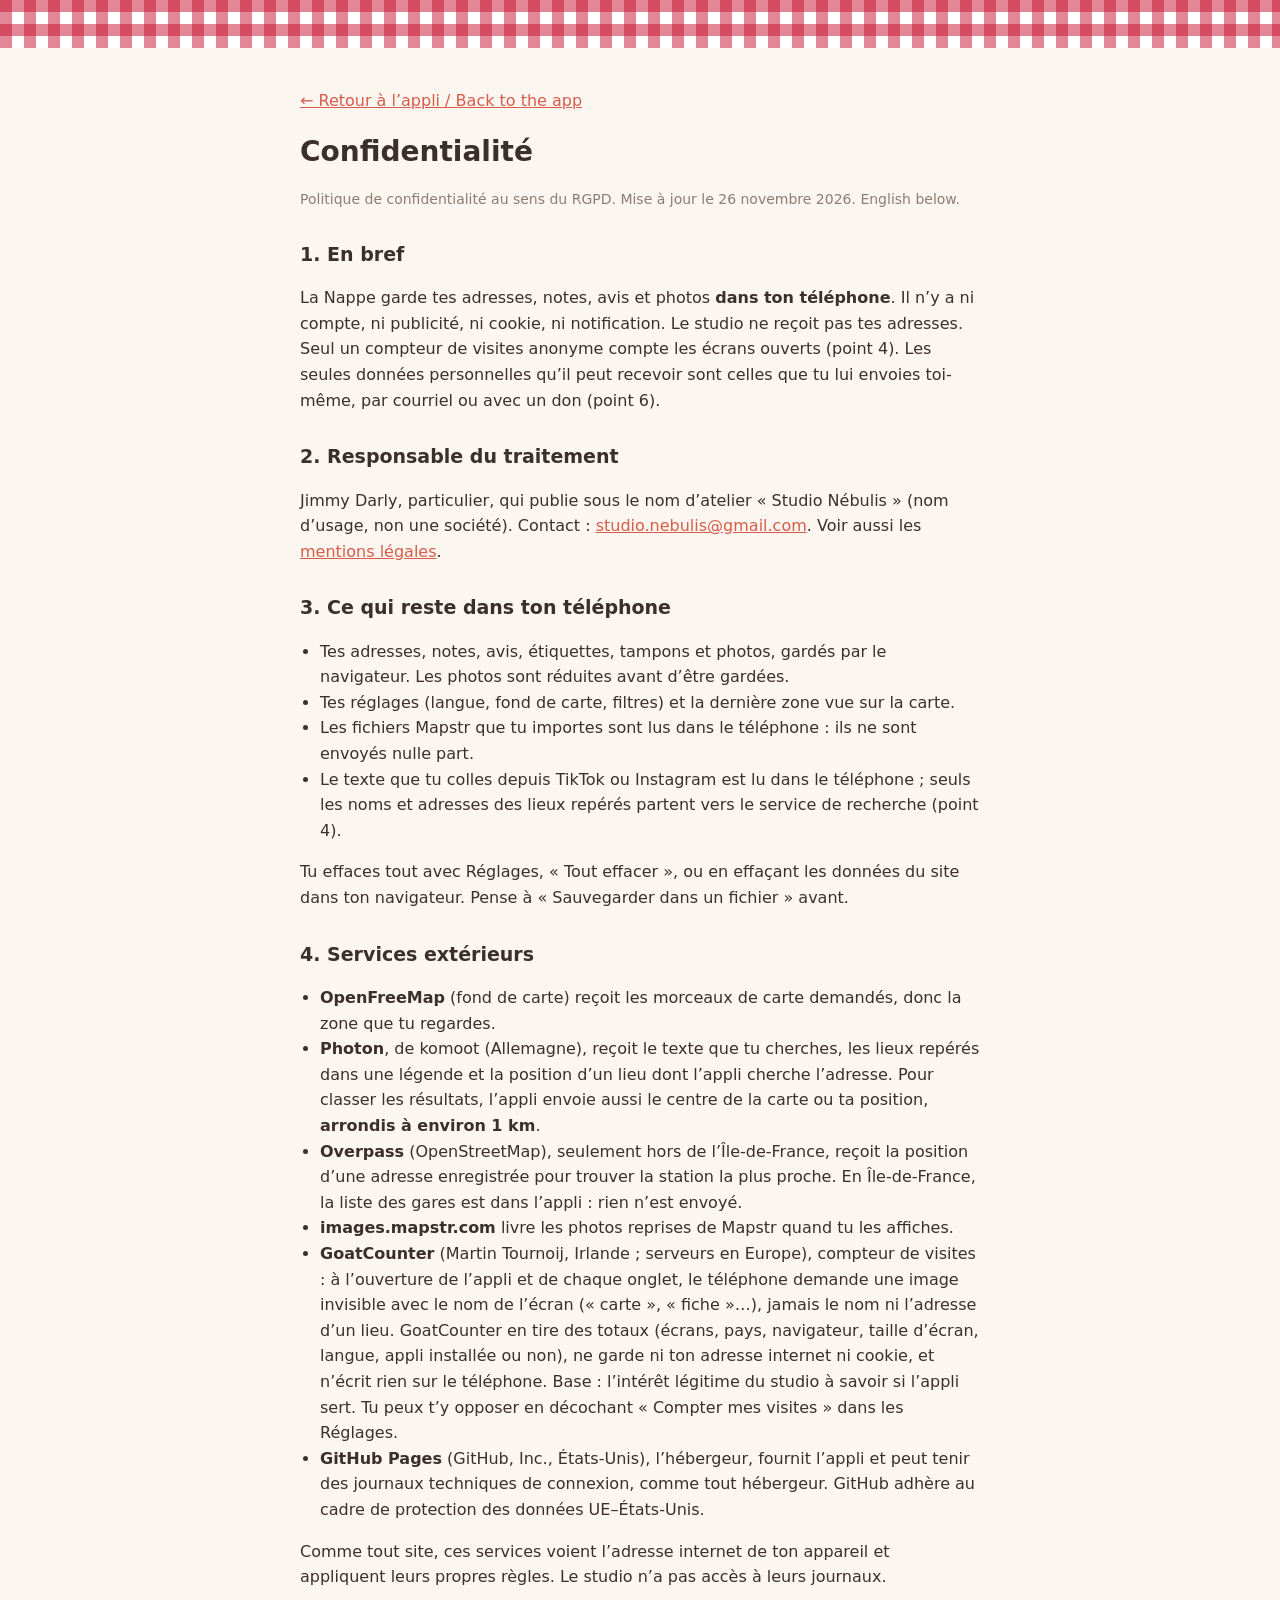
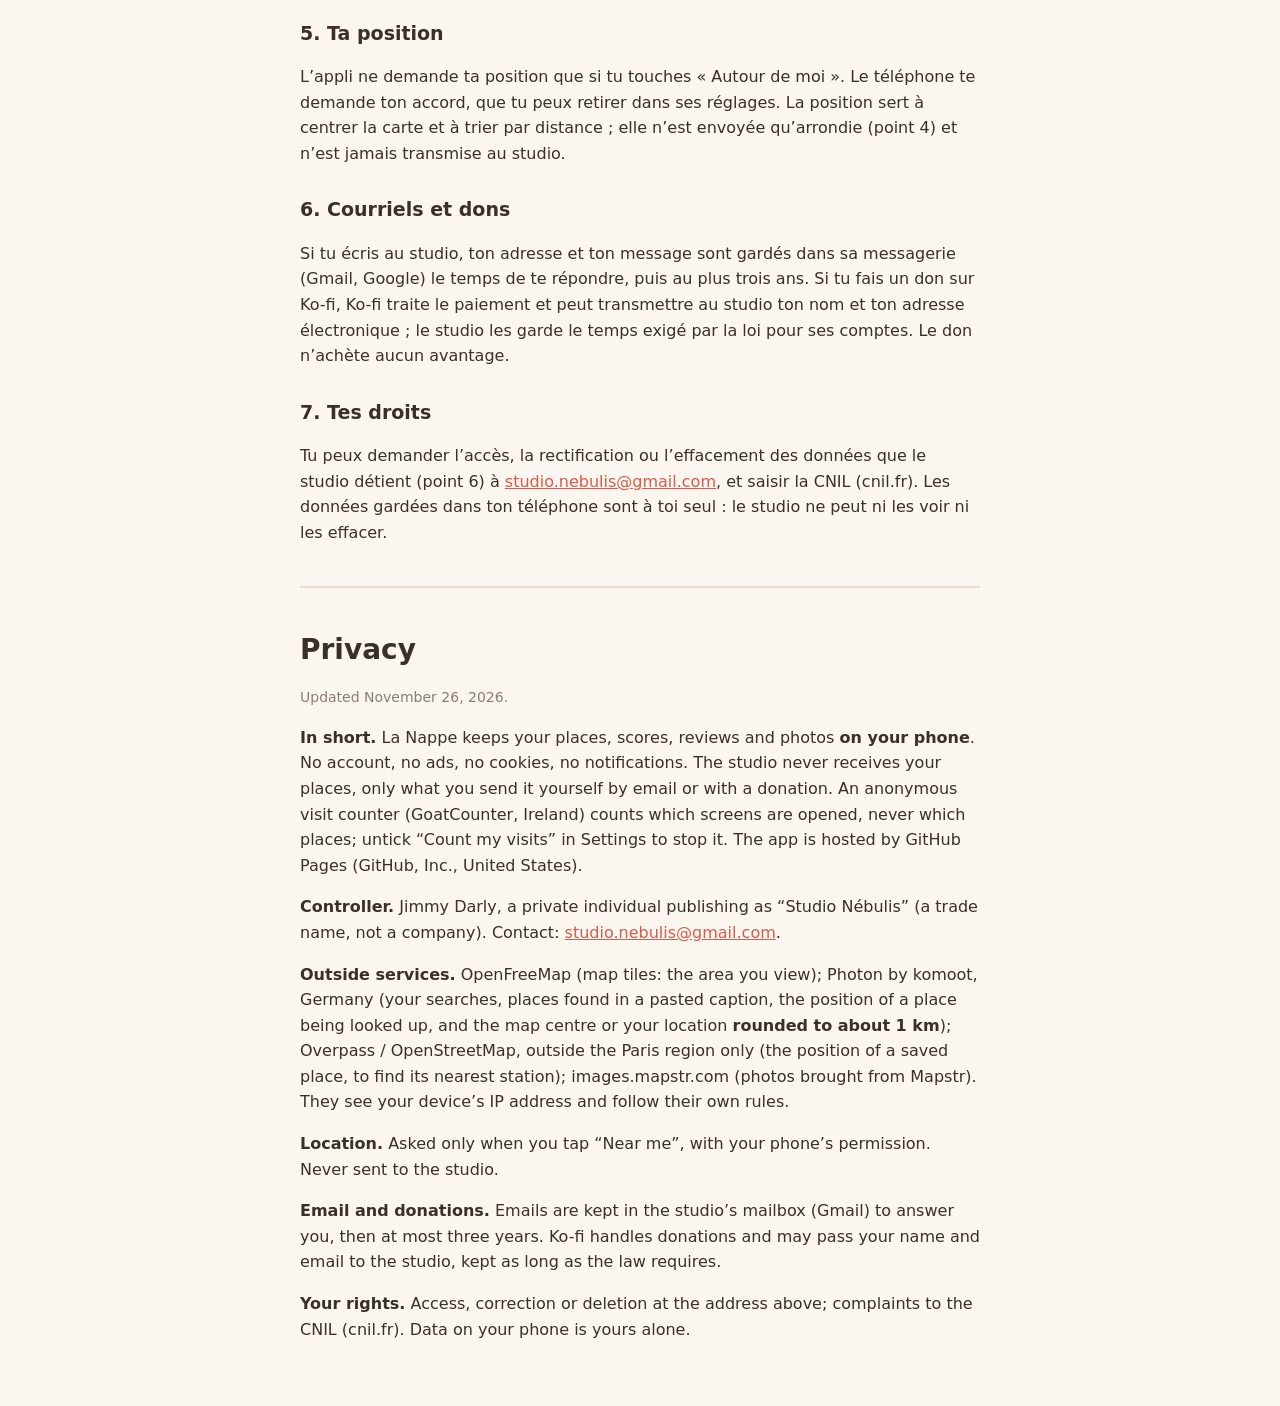
==== confidentialite.html @ ed3681a1 "Publication 20261126T2051" ====
<!doctype html>
<html lang="fr">
<head>
  <meta charset="utf-8" />
  <meta name="viewport" content="width=device-width, initial-scale=1" />
  <meta http-equiv="Content-Security-Policy" content="default-src 'none'; style-src 'unsafe-inline'; img-src 'self'; base-uri 'none'; form-action 'none'" />
  <title>La Nappe · Confidentialité</title>
  <link rel="icon" href="./icon-192.png" type="image/png" />
  <style>
    :root { color-scheme: light; --bg: #fbf6ef; --fg: #3b2f2a; --muted: #8b7d74; --a: #d85c49; --line: #ecdccc; }
    body { margin: 0; background: var(--bg); color: var(--fg); font: 16px/1.6 system-ui, -apple-system, 'Segoe UI', sans-serif; }
    .nappe { height: 48px; background-color: #fff; background-image: linear-gradient(90deg, #c8102e80 50%, transparent 50%), linear-gradient(#c8102e80 50%, transparent 50%); background-size: 24px 24px; }
    main { max-width: 680px; margin: 0 auto; padding: 24px 16px 48px; overflow-wrap: anywhere; }
    h1 { font-weight: 800; font-size: 28px; margin: 0 0 4px; }
    h2 { font-weight: 800; font-size: 19px; margin: 28px 0 8px; }
    ul { padding-left: 20px; }
    a { color: var(--a); }
    .muted { color: var(--muted); font-size: 14px; }
    hr { border: 0; border-top: 2px solid var(--line); margin: 40px 0; }
  </style>
</head>
<body>
<div class="nappe"></div>
<main>
  <p><a href="./#/reglages">← Retour à l’appli / Back to the app</a></p>
  <h1>Confidentialité</h1>
  <p class="muted">Politique de confidentialité au sens du RGPD. Mise à jour le 26 novembre 2026. English below.</p>

  <h2>1. En bref</h2>
  <p>La Nappe garde tes adresses, notes, avis et photos <strong>dans ton téléphone</strong>. Il n’y a ni compte, ni publicité, ni cookie, ni notification. Le studio ne reçoit pas tes adresses. Seul un compteur de visites anonyme compte les écrans ouverts (point 4). Les seules données personnelles qu’il peut recevoir sont celles que tu lui envoies toi-même, par courriel ou avec un don (point 6).</p>

  <h2>2. Responsable du traitement</h2>
  <p>Jimmy Darly, particulier, qui publie sous le nom d’atelier « Studio Nébulis » (nom d’usage, non une société). Contact : <a href="mailto:studio.nebulis@gmail.com">studio.nebulis@gmail.com</a>. Voir aussi les <a href="./mentions.html">mentions légales</a>.</p>

  <h2>3. Ce qui reste dans ton téléphone</h2>
  <ul>
    <li>Tes adresses, notes, avis, étiquettes, tampons et photos, gardés par le navigateur. Les photos sont réduites avant d’être gardées.</li>
    <li>Tes réglages (langue, fond de carte, filtres) et la dernière zone vue sur la carte.</li>
    <li>Les fichiers Mapstr que tu importes sont lus dans le téléphone : ils ne sont envoyés nulle part.</li>
    <li>Le texte que tu colles depuis TikTok ou Instagram est lu dans le téléphone ; seuls les noms et adresses des lieux repérés partent vers le service de recherche (point 4).</li>
  </ul>
  <p>Tu effaces tout avec Réglages, « Tout effacer », ou en effaçant les données du site dans ton navigateur. Pense à « Sauvegarder dans un fichier » avant.</p>

  <h2>4. Services extérieurs</h2>
  <ul>
    <li><strong>OpenFreeMap</strong> (fond de carte) reçoit les morceaux de carte demandés, donc la zone que tu regardes.</li>
    <li><strong>Photon</strong>, de komoot (Allemagne), reçoit le texte que tu cherches, les lieux repérés dans une légende et la position d’un lieu dont l’appli cherche l’adresse. Pour classer les résultats, l’appli envoie aussi le centre de la carte ou ta position, <strong>arrondis à environ 1 km</strong>.</li>
    <li><strong>Overpass</strong> (OpenStreetMap), seulement hors de l’Île-de-France, reçoit la position d’une adresse enregistrée pour trouver la station la plus proche. En Île-de-France, la liste des gares est dans l’appli : rien n’est envoyé.</li>
    <li><strong>images.mapstr.com</strong> livre les photos reprises de Mapstr quand tu les affiches.</li>
    <li><strong>GoatCounter</strong> (Martin Tournoij, Irlande ; serveurs en Europe), compteur de visites : à l’ouverture de l’appli et de chaque onglet, le téléphone demande une image invisible avec le nom de l’écran (« carte », « fiche »…), jamais le nom ni l’adresse d’un lieu. GoatCounter en tire des totaux (écrans, pays, navigateur, taille d’écran, langue, appli installée ou non), ne garde ni ton adresse internet ni cookie, et n’écrit rien sur le téléphone. Base : l’intérêt légitime du studio à savoir si l’appli sert. Tu peux t’y opposer en décochant « Compter mes visites » dans les Réglages.</li>
    <li><strong>GitHub Pages</strong> (GitHub, Inc., États-Unis), l’hébergeur, fournit l’appli et peut tenir des journaux techniques de connexion, comme tout hébergeur. GitHub adhère au cadre de protection des données UE–États-Unis.</li>
  </ul>
  <p>Comme tout site, ces services voient l’adresse internet de ton appareil et appliquent leurs propres règles. Le studio n’a pas accès à leurs journaux.</p>

  <h2>5. Ta position</h2>
  <p>L’appli ne demande ta position que si tu touches « Autour de moi ». Le téléphone te demande ton accord, que tu peux retirer dans ses réglages. La position sert à centrer la carte et à trier par distance ; elle n’est envoyée qu’arrondie (point 4) et n’est jamais transmise au studio.</p>

  <h2>6. Courriels et dons</h2>
  <p>Si tu écris au studio, ton adresse et ton message sont gardés dans sa messagerie (Gmail, Google) le temps de te répondre, puis au plus trois ans. Si tu fais un don sur Ko-fi, Ko-fi traite le paiement et peut transmettre au studio ton nom et ton adresse électronique ; le studio les garde le temps exigé par la loi pour ses comptes. Le don n’achète aucun avantage.</p>

  <h2>7. Tes droits</h2>
  <p>Tu peux demander l’accès, la rectification ou l’effacement des données que le studio détient (point 6) à <a href="mailto:studio.nebulis@gmail.com">studio.nebulis@gmail.com</a>, et saisir la CNIL (cnil.fr). Les données gardées dans ton téléphone sont à toi seul : le studio ne peut ni les voir ni les effacer.</p>

  <hr />
  <h1>Privacy</h1>
  <p class="muted">Updated November 26, 2026.</p>
  <p><strong>In short.</strong> La Nappe keeps your places, scores, reviews and photos <strong>on your phone</strong>. No account, no ads, no cookies, no notifications. The studio never receives your places, only what you send it yourself by email or with a donation. An anonymous visit counter (GoatCounter, Ireland) counts which screens are opened, never which places; untick “Count my visits” in Settings to stop it. The app is hosted by GitHub Pages (GitHub, Inc., United States).</p>
  <p><strong>Controller.</strong> Jimmy Darly, a private individual publishing as “Studio Nébulis” (a trade name, not a company). Contact: <a href="mailto:studio.nebulis@gmail.com">studio.nebulis@gmail.com</a>.</p>
  <p><strong>Outside services.</strong> OpenFreeMap (map tiles: the area you view); Photon by komoot, Germany (your searches, places found in a pasted caption, the position of a place being looked up, and the map centre or your location <strong>rounded to about 1 km</strong>); Overpass / OpenStreetMap, outside the Paris region only (the position of a saved place, to find its nearest station); images.mapstr.com (photos brought from Mapstr). They see your device’s IP address and follow their own rules.</p>
  <p><strong>Location.</strong> Asked only when you tap “Near me”, with your phone’s permission. Never sent to the studio.</p>
  <p><strong>Email and donations.</strong> Emails are kept in the studio’s mailbox (Gmail) to answer you, then at most three years. Ko-fi handles donations and may pass your name and email to the studio, kept as long as the law requires.</p>
  <p><strong>Your rights.</strong> Access, correction or deletion at the address above; complaints to the CNIL (cnil.fr). Data on your phone is yours alone.</p>
</main>
</body>
</html>
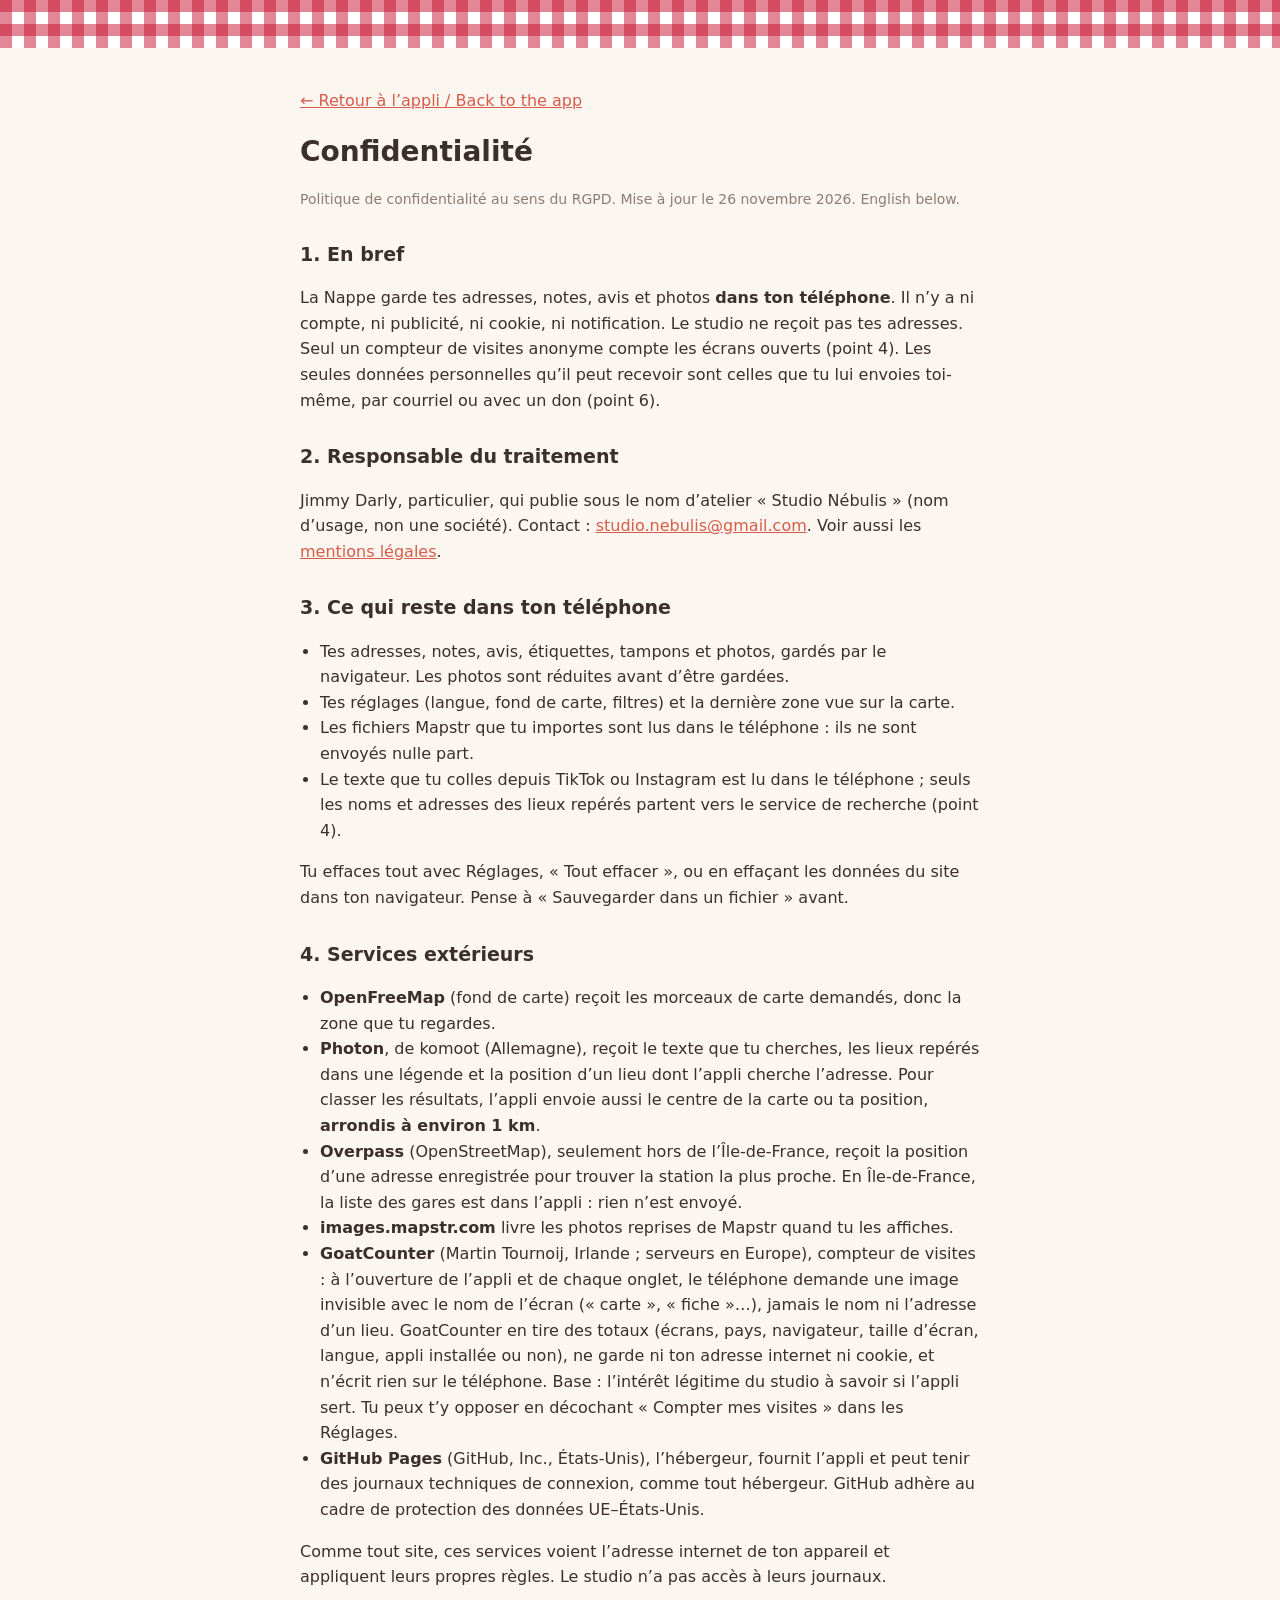
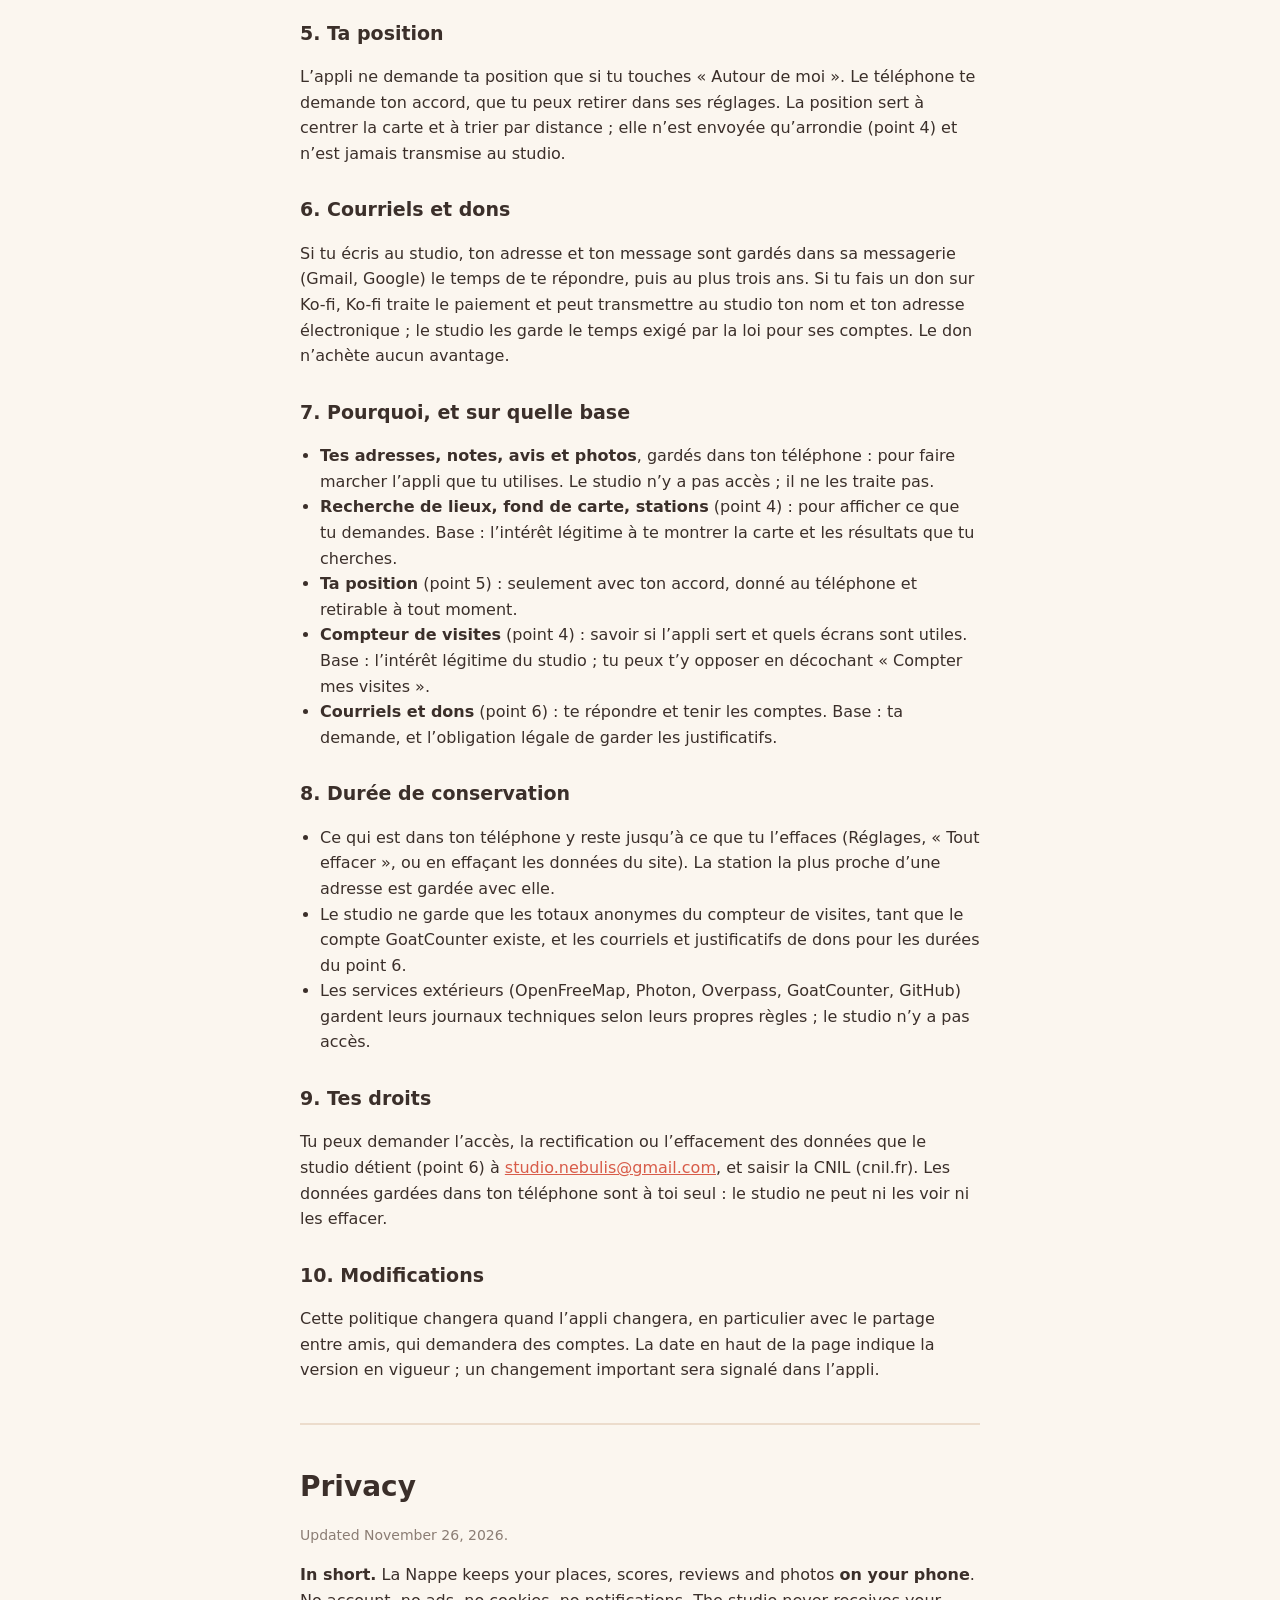
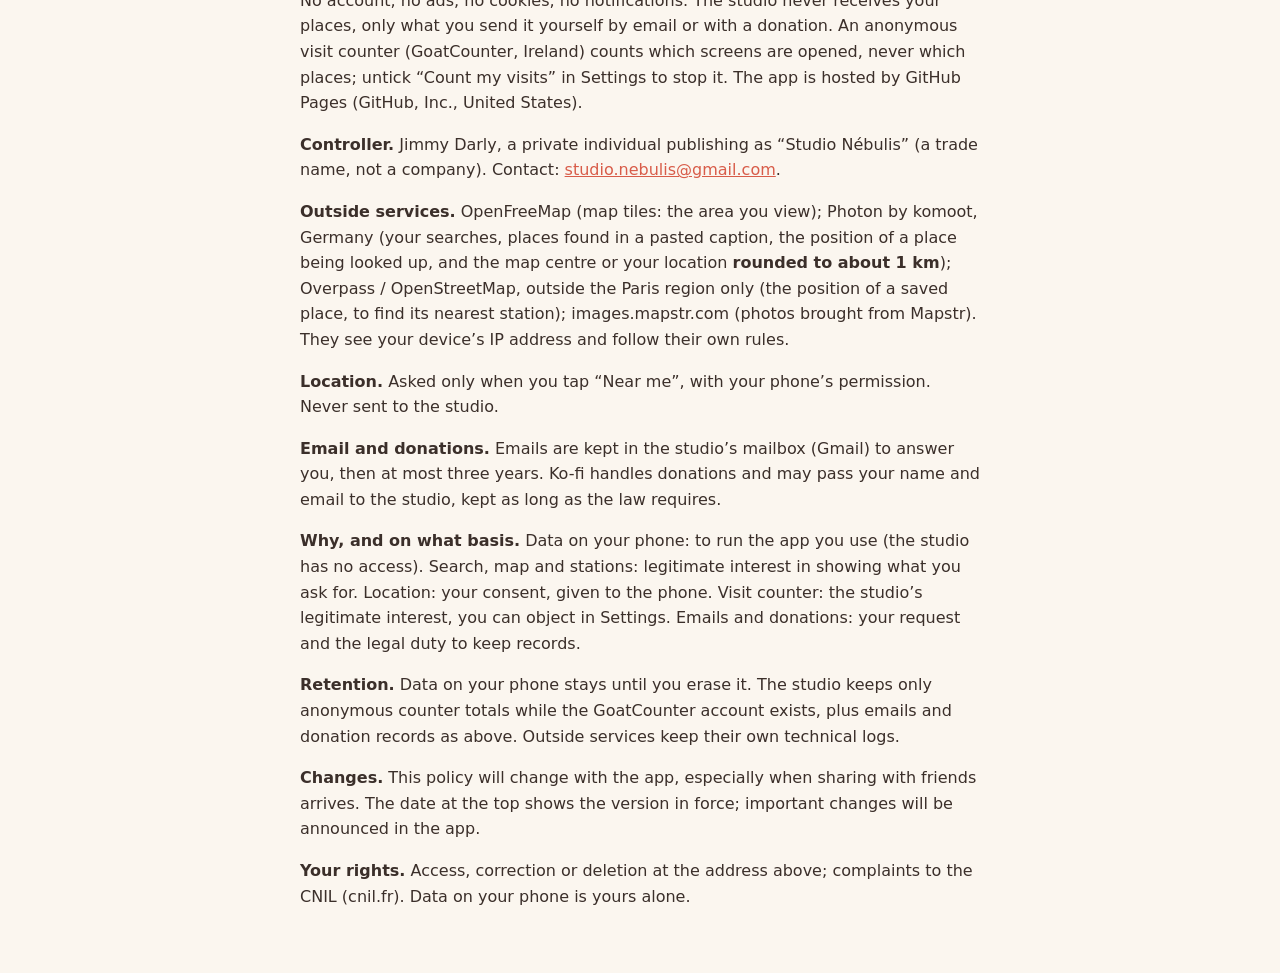
==== commit 4f5544a4: "Publication 20261126T2136" ====
--- a/confidentialite.html
+++ b/confidentialite.html
@@ -5,7 +5,7 @@
   <meta name="viewport" content="width=device-width, initial-scale=1" />
   <meta http-equiv="Content-Security-Policy" content="default-src 'none'; style-src 'unsafe-inline'; img-src 'self'; base-uri 'none'; form-action 'none'" />
   <title>La Nappe · Confidentialité</title>
-  <link rel="icon" href="./icon-192.png" type="image/png" />
+  <link rel="icon" href="./favicon-32.png" type="image/png" />
   <style>
     :root { color-scheme: light; --bg: #fbf6ef; --fg: #3b2f2a; --muted: #8b7d74; --a: #d85c49; --line: #ecdccc; }
     body { margin: 0; background: var(--bg); color: var(--fg); font: 16px/1.6 system-ui, -apple-system, 'Segoe UI', sans-serif; }
@@ -58,8 +58,27 @@
   <h2>6. Courriels et dons</h2>
   <p>Si tu écris au studio, ton adresse et ton message sont gardés dans sa messagerie (Gmail, Google) le temps de te répondre, puis au plus trois ans. Si tu fais un don sur Ko-fi, Ko-fi traite le paiement et peut transmettre au studio ton nom et ton adresse électronique ; le studio les garde le temps exigé par la loi pour ses comptes. Le don n’achète aucun avantage.</p>
 
-  <h2>7. Tes droits</h2>
+  <h2>7. Pourquoi, et sur quelle base</h2>
+  <ul>
+    <li><strong>Tes adresses, notes, avis et photos</strong>, gardés dans ton téléphone : pour faire marcher l’appli que tu utilises. Le studio n’y a pas accès ; il ne les traite pas.</li>
+    <li><strong>Recherche de lieux, fond de carte, stations</strong> (point 4) : pour afficher ce que tu demandes. Base : l’intérêt légitime à te montrer la carte et les résultats que tu cherches.</li>
+    <li><strong>Ta position</strong> (point 5) : seulement avec ton accord, donné au téléphone et retirable à tout moment.</li>
+    <li><strong>Compteur de visites</strong> (point 4) : savoir si l’appli sert et quels écrans sont utiles. Base : l’intérêt légitime du studio ; tu peux t’y opposer en décochant « Compter mes visites ».</li>
+    <li><strong>Courriels et dons</strong> (point 6) : te répondre et tenir les comptes. Base : ta demande, et l’obligation légale de garder les justificatifs.</li>
+  </ul>
+
+  <h2>8. Durée de conservation</h2>
+  <ul>
+    <li>Ce qui est dans ton téléphone y reste jusqu’à ce que tu l’effaces (Réglages, « Tout effacer », ou en effaçant les données du site). La station la plus proche d’une adresse est gardée avec elle.</li>
+    <li>Le studio ne garde que les totaux anonymes du compteur de visites, tant que le compte GoatCounter existe, et les courriels et justificatifs de dons pour les durées du point 6.</li>
+    <li>Les services extérieurs (OpenFreeMap, Photon, Overpass, GoatCounter, GitHub) gardent leurs journaux techniques selon leurs propres règles ; le studio n’y a pas accès.</li>
+  </ul>
+
+  <h2>9. Tes droits</h2>
   <p>Tu peux demander l’accès, la rectification ou l’effacement des données que le studio détient (point 6) à <a href="mailto:studio.nebulis@gmail.com">studio.nebulis@gmail.com</a>, et saisir la CNIL (cnil.fr). Les données gardées dans ton téléphone sont à toi seul : le studio ne peut ni les voir ni les effacer.</p>
+
+  <h2>10. Modifications</h2>
+  <p>Cette politique changera quand l’appli changera, en particulier avec le partage entre amis, qui demandera des comptes. La date en haut de la page indique la version en vigueur ; un changement important sera signalé dans l’appli.</p>
 
   <hr />
   <h1>Privacy</h1>
@@ -69,6 +88,9 @@
   <p><strong>Outside services.</strong> OpenFreeMap (map tiles: the area you view); Photon by komoot, Germany (your searches, places found in a pasted caption, the position of a place being looked up, and the map centre or your location <strong>rounded to about 1 km</strong>); Overpass / OpenStreetMap, outside the Paris region only (the position of a saved place, to find its nearest station); images.mapstr.com (photos brought from Mapstr). They see your device’s IP address and follow their own rules.</p>
   <p><strong>Location.</strong> Asked only when you tap “Near me”, with your phone’s permission. Never sent to the studio.</p>
   <p><strong>Email and donations.</strong> Emails are kept in the studio’s mailbox (Gmail) to answer you, then at most three years. Ko-fi handles donations and may pass your name and email to the studio, kept as long as the law requires.</p>
+  <p><strong>Why, and on what basis.</strong> Data on your phone: to run the app you use (the studio has no access). Search, map and stations: legitimate interest in showing what you ask for. Location: your consent, given to the phone. Visit counter: the studio’s legitimate interest, you can object in Settings. Emails and donations: your request and the legal duty to keep records.</p>
+  <p><strong>Retention.</strong> Data on your phone stays until you erase it. The studio keeps only anonymous counter totals while the GoatCounter account exists, plus emails and donation records as above. Outside services keep their own technical logs.</p>
+  <p><strong>Changes.</strong> This policy will change with the app, especially when sharing with friends arrives. The date at the top shows the version in force; important changes will be announced in the app.</p>
   <p><strong>Your rights.</strong> Access, correction or deletion at the address above; complaints to the CNIL (cnil.fr). Data on your phone is yours alone.</p>
 </main>
 </body>
